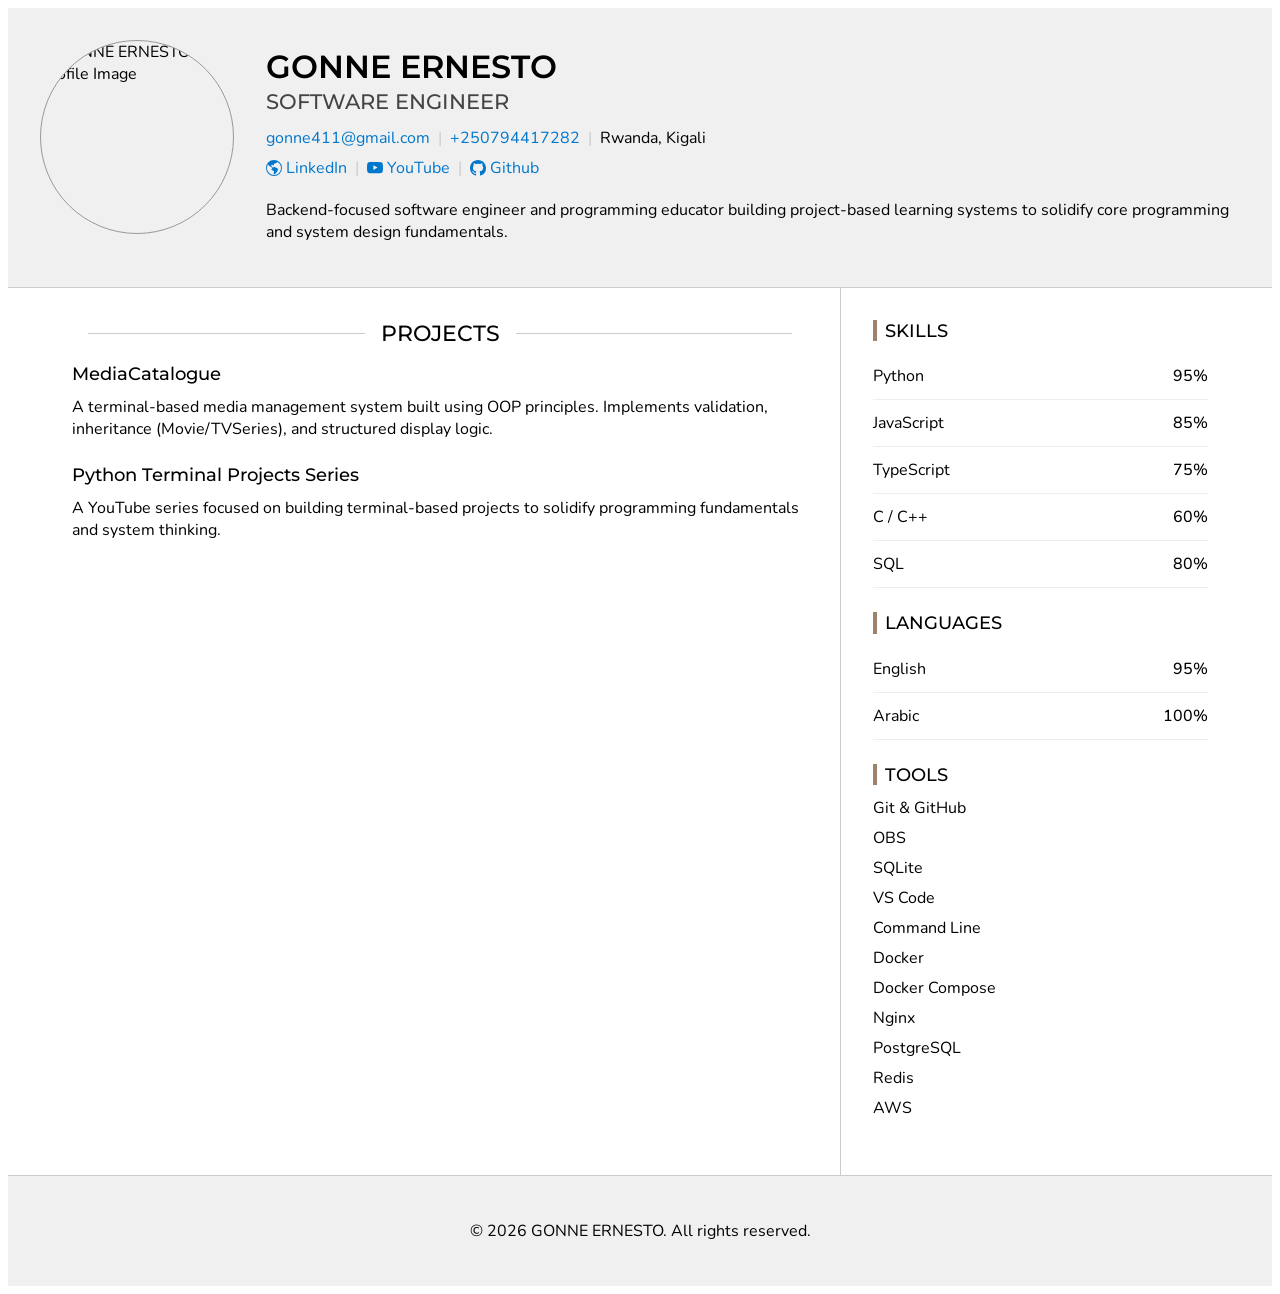
==== index.html @ 053f4af4 "did modification in html pages, json and css page" ====
<!DOCTYPE html>
<html lang="en">
  <head>
    <meta charset="utf-8">
    <meta name="viewport" content="width=device-width, initial-scale=1">

    <!-- Site Info -->
    <title>GONNE ERNESTO - Portfolio</title>
    <meta name="description" content="GONNE ERNESTO - Backend-focused software engineer and programming educator building project-based learning systems to solidify core programming and system design fundamentals.">
    <meta name="author" content="GONNE ERNESTO">

    <!-- Open Graph Tags: The title of the page for social media sharing. It can match the title tag or be more descriptive. -->
    <meta property="og:title" content="GONNE ERNESTO">

    <!-- Open Graph Tags: Typically set to "website" for static sites or "article" for content-heavy pages. -->
    <meta property="og:type" content="website">

    <!-- Open Graph Tags: The URL of the page, used to ensure link previews resolve to the correct page. -->
    <meta property="og:url" content="127.0.0.1:5500/index.html">

    <!-- Open Graph Tags: URL of an image that represents the page. Useful for link previews. -->
    <meta property="og:image" content="127.0.0.1:5500/portfolio_media/profile.jpg">

    <!-- Open Graph Tags: Provides an alternative text for the image to improve accessibility. -->
    <meta property="og:image:alt" content="GONNE ERNESTO Profile Image">

    <!-- Preconnect for Google Fonts -->
    <link rel="preconnect" href="https://fonts.googleapis.com">
    <link rel="preconnect" href="https://fonts.gstatic.com" crossorigin>

    <!-- Custom Font -->
    <link href="https://fonts.googleapis.com/css2?family=Montserrat:ital,wght@0,100..900;1,100..900&family=Nunito:ital,wght@0,200..1000;1,200..1000&display=swap"
          rel="stylesheet">

    <!-- Stylesheet -->
    <link rel="stylesheet" href="css/modern_normalize.css" />
    <link rel="stylesheet" href="css/html5bp.css">
    <link rel="stylesheet" href="css/main.css">

    <!-- Set a theme color that matches your website's primary color -->
    <meta name="theme-color" content="#fafafa">

    <!-- Favicon for all browsers -->
    <link rel="icon" href="/favicon.ico" sizes="any">
    <link rel="icon" href="/icon.svg" type="image/svg+xml">

    <!-- Apple touch icon for iOS devices -->
    <link rel="apple-touch-icon" sizes="180x180" href="/icon.png">

    <!-- Web app manifest for Progressive Web Apps -->
    <link rel="manifest" href="/site.webmanifest">

    <!-- Content Security Policy: Uncomment to enhance security by restricting where content can be loaded from (useful for preventing certain attacks like XSS). Update if adding external sources (e.g., Google Fonts, Bootstrap CDN, analytics, etc). -->
    <!-- <meta http-equiv="Content-Security-Policy" content=" default-src 'self'; script-src 'self' code.jquery.com; style-src 'self' fonts.googleapis.com; font-src fonts.gstatic.com; img-src 'self' images.examplecdn.com; "> -->
  </head>

  <body>
    <header class="page-header">
      <div class="container">
        <div class="header-top flex-responsive">

            <img class="header-image"
                  width="256"
                  height="256"
                  src="portfolio_media/profile.jpg"
                  alt="GONNE ERNESTO Profile Image" />

          <div class="header-info">
            <h1>GONNE ERNESTO</h1>
            <h2 class="header-label">Software Engineer</h2>

              <address>
                <ul class="inline-list flex-responsive">

                    <li>
                      <a href="mailto:gonne411@gmail.com">gonne411@gmail.com</a>
                    </li>


                    <li>
                      <a href="tel:++250794417282">+250794417282</a>
                    </li>

                  <li>Rwanda, Kigali</li>
                </ul>
              </address>


              <ul class="inline-list flex-responsive">

                  <li>
                    <a href="https://www.linkedin.com/in/gonne-ernesto-b78462322/"
                      rel="noopener noreferrer"
                      aria-label="LinkedIn"
                      class="link-with-icon">
                      <svg aria-hidden="true"
    xmlns="http://www.w3.org/2000/svg"
    role="img"
    width="16"
    height="16"
    fill="currentColor"
    class="bi bi-globe-americas"
    viewBox="0 0 16 16">
  <path d="M8 0a8 8 0 1 0 0 16A8 8 0 0 0 8 0M2.04 4.326c.325 1.329 2.532 2.54 3.717 3.19.48.263.793.434.743.484q-.121.12-.242.234c-.416.396-.787.749-.758 1.266.035.634.618.824 1.214 1.017.577.188 1.168.38 1.286.983.082.417-.075.988-.22 1.52-.215.782-.406 1.48.22 1.48 1.5-.5 3.798-3.186 4-5 .138-1.243-2-2-3.5-2.5-.478-.16-.755.081-.99.284-.172.15-.322.279-.51.216-.445-.148-2.5-2-1.5-2.5.78-.39.952-.171 1.227.182.078.099.163.208.273.318.609.304.662-.132.723-.633.039-.322.081-.671.277-.867.434-.434 1.265-.791 2.028-1.12.712-.306 1.365-.587 1.579-.88A7 7 0 1 1 2.04 4.327Z" />
</svg>

                      LinkedIn
                    </a>
                  </li>

                  <li>
                    <a href="https://www.youtube.com/@valhalla100BC"
                      rel="noopener noreferrer"
                      aria-label="YouTube"
                      class="link-with-icon">
                      <svg aria-hidden="true"
    xmlns="http://www.w3.org/2000/svg"
    role="img"
    width="16"
    height="16"
    fill="currentColor"
    class="bi bi-youtube"
    viewBox="0 0 16 16">
  <path d="M8.051 1.999h.089c.822.003 4.987.033 6.11.335a2.01 2.01 0 0 1 1.415 1.42c.101.38.172.883.22 1.402l.01.104.022.26.008.104c.065.914.073 1.77.074 1.957v.075c-.001.194-.01 1.108-.082 2.06l-.008.105-.009.104c-.05.572-.124 1.14-.235 1.558a2.01 2.01 0 0 1-1.415 1.42c-1.16.312-5.569.334-6.18.335h-.142c-.309 0-1.587-.006-2.927-.052l-.17-.006-.087-.004-.171-.007-.171-.007c-1.11-.049-2.167-.128-2.654-.26a2.01 2.01 0 0 1-1.415-1.419c-.111-.417-.185-.986-.235-1.558L.09 9.82l-.008-.104A31 31 0 0 1 0 7.68v-.123c.002-.215.01-.958.064-1.778l.007-.103.003-.052.008-.104.022-.26.01-.104c.048-.519.119-1.023.22-1.402a2.01 2.01 0 0 1 1.415-1.42c.487-.13 1.544-.21 2.654-.26l.17-.007.172-.006.086-.003.171-.007A100 100 0 0 1 7.858 2zM6.4 5.209v4.818l4.157-2.408z" />
</svg>

                      YouTube
                    </a>
                  </li>

                  <li>
                    <a href="https://github.com/GONNE-2004"
                      rel="noopener noreferrer"
                      aria-label="Github"
                      class="link-with-icon">
                      <svg aria-hidden="true"
      xmlns="http://www.w3.org/2000/svg"
      role="img"
      width="16"
      height="16"
      fill="currentColor"
      class="bi bi-github"
      viewBox="0 0 16 16">
  <path d="M8 0C3.58 0 0 3.58 0 8c0 3.54 2.29 6.53 5.47 7.59.4.07.55-.17.55-.38 0-.19-.01-.82-.01-1.49-2.01.37-2.53-.49-2.69-.94-.09-.23-.48-.94-.82-1.13-.28-.15-.68-.52-.01-.53.63-.01 1.08.58 1.23.82.72 1.21 1.87.87 2.33.66.07-.52.28-.87.51-1.07-1.78-.2-3.64-.89-3.64-3.95 0-.87.31-1.59.82-2.15-.08-.2-.36-1.02.08-2.12 0 0 .67-.21 2.2.82.64-.18 1.32-.27 2-.27s1.36.09 2 .27c1.53-1.04 2.2-.82 2.2-.82.44 1.1.16 1.92.08 2.12.51.56.82 1.27.82 2.15 0 3.07-1.87 3.75-3.65 3.95.29.25.54.73.54 1.48 0 1.07-.01 1.93-.01 2.2 0 .21.15.46.55.38A8.01 8.01 0 0 0 16 8c0-4.42-3.58-8-8-8" />
</svg>

                      Github
                    </a>
                  </li>

              </ul>

            <p class="header-summary">Backend-focused software engineer and programming educator building project-based learning systems to solidify core programming and system design fundamentals.</p>
          </div>
        </div>
      </div>
    </header>

    <div class="page-content">
      <div class="container">
        <main>



            <section>
              <h2 class="section-heading">Projects</h2>

                <section>
                  <h3>

                      MediaCatalogue

                  </h3>
                  <p>A terminal-based media management system built using OOP principles. Implements validation, inheritance (Movie/TVSeries), and structured display logic.</p>


                </section>

                <section>
                  <h3>

                      Python Terminal Projects Series

                  </h3>
                  <p>A YouTube series focused on building terminal-based projects to solidify programming fundamentals and system thinking.</p>


                </section>

            </section>





        </main>

        <!-- Sidebar Section -->
        <aside>



            <section>
              <h2 class="section-heading">Skills</h2>
              <table class="skill-table">
                <tbody>

                    <tr>
                      <td>Python</td>
                      <td class="proficiency">95%</td>
                    </tr>

                    <tr>
                      <td>JavaScript</td>
                      <td class="proficiency">85%</td>
                    </tr>

                    <tr>
                      <td>TypeScript</td>
                      <td class="proficiency">75%</td>
                    </tr>

                    <tr>
                      <td>C / C++</td>
                      <td class="proficiency">60%</td>
                    </tr>

                    <tr>
                      <td>SQL</td>
                      <td class="proficiency">80%</td>
                    </tr>

                </tbody>
              </table>
            </section>



            <section>
              <h2 class="section-heading">Languages</h2>
              <table class="skill-table">
                <tbody>

                    <tr>
                      <td>English</td>
                      <td class="proficiency">95%</td>
                    </tr>

                    <tr>
                      <td>Arabic</td>
                      <td class="proficiency">100%</td>
                    </tr>

                </tbody>
              </table>
            </section>



            <section>
              <h2 class="section-heading">Tools</h2>
              <ul class="unstyled-list">

                  <li>Git &amp; GitHub</li>

                  <li>OBS</li>

                  <li>SQLite</li>

                  <li>VS Code</li>

                  <li>Command Line</li>

                  <li>Docker</li>

                  <li>Docker Compose</li>

                  <li>Nginx</li>

                  <li>PostgreSQL</li>

                  <li>Redis</li>

                  <li>AWS</li>

              </ul>
            </section>



        </aside>
      </div>
    </div>

    <footer class="page-footer">
      <div class="container">
        <p>© 2026 GONNE ERNESTO. All rights reserved.</p>
      </div>
    </footer>

    <script src="js/app.js"></script>
  </body>
</html>
---- css/main.css ----
:root {
  --link-color: #0077cc;
  --link-color-hover: #00487c;
  --header-footer-bg-color: #f0f0f0;
  --aside-accent-color: #9d836b;
  --skill-bar-fill-color: #f3e4c6;
  --blockquote-bg-color: #f7fafc;
  --blockquote-accent-color: #4a5568;
  --blockquote-text-color: #4a5568;
  --spacing-inline: 0.5rem;
}

/* Base Styles */
body {
  font-family: "Nunito", "Segoe UI", "Helvetica Neue", Helvetica, Arial,
    sans-serif;
  font-weight: 400;
  display: grid;
  grid-template-rows: auto 1fr auto;
  min-height: 100vh;
}

h1,
h2,
h3,
h4,
h5,
h6 {
  margin: 0;
  font-family: "Montserrat", "Segoe UI", "Helvetica Neue", Helvetica, Arial,
    sans-serif;
  font-weight: 400;
  line-height: 1.2;
}

h1 {
  font-size: 2rem;
  font-weight: 600;
  text-transform: uppercase;
}

h2 {
  font-size: 1.4rem;
  font-weight: 500;
  text-transform: uppercase;
}

h3 {
  font-size: 1.1rem;
  font-weight: 500;
}

h4 {
  font-size: 1rem;
  font-weight: 500;
}

h5 {
  font-size: 1rem;
  font-weight: 500;
}

h6 {
  font-size: 1rem;
  font-weight: 500;
}

p {
  margin: 0.75rem 0;
}

a {
  color: var(--link-color) !important;
  text-decoration: none;
}

a:hover {
  color: var(--link-color-hover);
  text-decoration: underline;
}

address {
  font-style: normal;
}

figure,
ul {
  margin: 0;
  padding: 0;
}

header,
main,
aside,
footer {
  padding: 2rem;
}

header {
  padding-bottom: 0.5rem;
}

aside {
  border-top: 1px solid #ccc;
}

footer {
  text-align: center;
}

section {
  margin-bottom: 1.5rem;
}

/* Utility */
.block {
  display: block;
  margin: 0.25rem 0;
}

.flex-responsive {
  display: flex;
  flex-direction: column;
  align-items: center;
  text-align: center;
}

/* Main Layout */
.container {
  width: 100%;
  max-width: 1200px;
  margin: 0 auto;
}

.page-content .container {
  display: grid;
  grid-template-columns: 1fr;
}

.page-header,
.page-footer {
  background: var(--header-footer-bg-color);
}

.page-header {
  border-bottom: 1px solid #ccc;
}

.page-header .container {
  display: flex;
  flex-direction: column;
}

.header-top {
  gap: 1rem;
}

.header-image {
  width: 100%;
  max-width: 256px;
  aspect-ratio: 1 / 1;
  border-radius: 50%;
  object-fit: cover;
  border: 1px solid #999;
}

.header-info ul {
  margin: 1rem 0;
}

.link-with-icon {
  display: flex;
  align-items: center;
  gap: 0.25rem;
}

.header-label {
  font-size: 1.3rem;
  color: #444;
  margin-top: 0.2rem;
  margin-bottom: 0.8rem;
}

.header-summary {
  margin: 1.25rem 0;
}

.page-footer {
  border-top: 1px solid #ccc;
}

.section-heading {
  display: flex;
  align-items: center;
  text-align: center;
  margin-bottom: 1rem;
}

.section-heading::before,
.section-heading::after {
  content: "";
  flex: 1;
  border-bottom: 1px solid #ccc;
  margin: 0 1rem;
}

aside .section-heading {
  align-items: flex-start;
  text-align: left;
  border-left: 4px solid var(--aside-accent-color);
  padding-left: 0.5rem;
  margin-bottom: 0.75rem;
}

aside .section-heading::before,
aside .section-heading::after {
  content: none;
}

.section-label {
  font-size: 0.9rem;
  color: #444;
  margin-top: 0.25rem;
  margin-bottom: 0.5rem;
}

/* Images */
img {
  max-width: 100%;
  height: auto;
}

.gallery {
  display: grid;
  gap: 1rem;
  justify-items: center;
  margin: 0.5rem 0;
}

.main-gallery {
  grid-template-columns: 1fr;
}

.side-gallery {
  grid-template-columns: 1fr;
}

figcaption {
  text-align: center;
  color: #666;
  font-size: 0.9rem;
  margin-top: 0.5rem;
  font-style: italic;
}

/* Lists */
main ul,
aside ul {
  list-style-type: disc;
  list-style-position: inside;
  padding-left: 0;
  margin: 0.75rem 0;
}

main li,
aside li {
  margin-bottom: 0.5rem;
}

.unstyled-list {
  list-style: none;
}

.unstyled-list.two-column {
  display: grid;
  grid-template-columns: 1fr 1fr;
  gap: 1rem 2rem;
}

.skill-table {
  width: 100%;
  border-collapse: collapse;
  margin-bottom: 1rem;
}

.skill-table tr {
  display: flex;
  justify-content: space-between;
  padding: 0.5rem 0;
  border-bottom: 1px solid #eee;
}

.skill-table td {
  padding: 0.25rem 0;
}

.skill-table td.proficiency {
  text-align: right;
  font-weight: 500;
}

.inline-list {
  list-style: none;
  gap: 0.25rem;
}

.inline-list li {
  display: flex; /* This is for HTML Whitespace Issues */
}

/* Skillbars */
.skill-bar {
  width: 100%;
  height: 1.5rem;
  margin-top: 0.25rem;
  margin-bottom: 1rem;
  background: #eee;
  border: 1px solid #848484;
  border-radius: 2px;
  overflow: hidden;
}

.skill-bar-fill {
  height: 100%;
  background: var(--skill-bar-fill-color) !important;
  border-right: 1px solid #848484;
  border-radius: 2px;
  display: flex;
  align-items: center;
  padding-left: 0.5rem;
}

.skill-bar-label {
  color: #333;
  font-size: 0.9rem;
  white-space: nowrap;
}

.w-0 {
  width: 0%;
}

.w-10 {
  width: 10%;
}

.w-20 {
  width: 20%;
}

.w-25 {
  width: 25%;
}

.w-30 {
  width: 30%;
}

.w-40 {
  width: 40%;
}

.w-50 {
  width: 50%;
}

.w-60 {
  width: 60%;
}

.w-70 {
  width: 70%;
}

.w-75 {
  width: 75%;
}

.w-80 {
  width: 80%;
}

.w-90 {
  width: 90%;
}

.w-100 {
  width: 100%;
  border-right: none;
}

/* Blockquotes */
blockquote {
  margin: 1rem 2rem;
  padding: 1.5rem 2rem;
  background-color: var(--blockquote-bg-color);
  border-left: 4px solid var(--blockquote-accent-color);
  font-style: italic;
  color: var(--blockquote-text-color);
  line-height: 1.6;
  border-radius: 0 4px 4px 0;
  box-shadow: 0 1px 3px rgba(0, 0, 0, 0.1);
}

@media (min-width: 37.5rem) {
  .main-gallery {
    grid-template-columns: repeat(3, 1fr);
  }

  .side-gallery {
    grid-template-columns: repeat(2, 1fr);
  }
}

@media (min-width: 48rem) {
  aside {
    border-top: none;
    border-left: 1px solid #ccc;
  }

  aside h1 {
    font-size: 1.4rem;
  }

  aside h2 {
    font-size: 1.1rem;
  }

  aside h3 {
    font-size: 1rem;
  }

  aside h4 {
    font-size: 1rem;
  }

  aside h5 {
    font-size: 1rem;
  }

  aside h6 {
    font-size: 1rem;
  }

  header {
    padding-bottom: 1.5rem;
  }

  .flex-responsive {
    flex-direction: row;
    align-items: flex-start;
    text-align: left;
  }

  .page-content .container {
    grid-template-columns: 2fr 1fr;
  }

  .header-top {
    gap: 2rem;
  }

  .header-image {
    max-width: 192px;
  }

  .header-info {
    margin-top: 0.5rem;
  }

  .page-header ul {
    margin: 0.5rem 0;
  }

  .inline-list {
    gap: var(--spacing-inline);
  }

  .inline-list li:not(:last-child)::after {
    content: "|";
    margin-left: var(--spacing-inline);
    color: #ccc;
  }

  .side-gallery {
    grid-template-columns: 1fr;
  }
}

@media print {
  .skill-bar-label {
    background: transparent !important;
    background-color: transparent !important;
    mix-blend-mode: darken;
  }

  body {
    -webkit-print-color-adjust: exact !important;
    print-color-adjust: exact !important;
  }
}
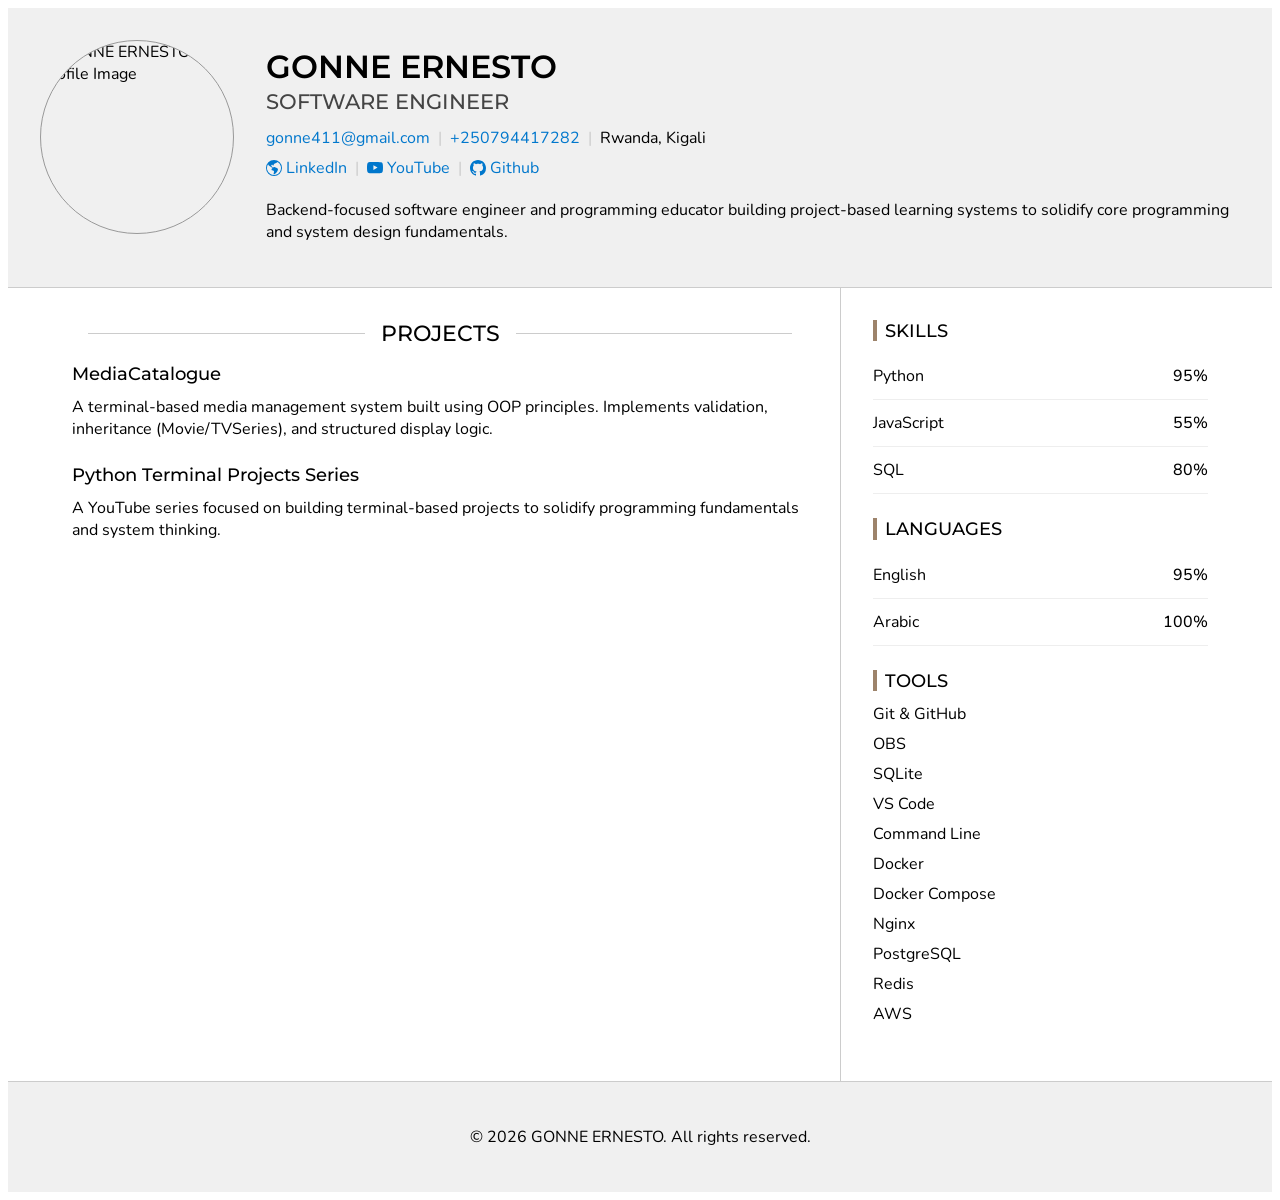
==== commit ccf1ff08: "did some changes in index.html" ====
--- a/index.html
+++ b/index.html
@@ -58,98 +58,98 @@
     <header class="page-header">
       <div class="container">
         <div class="header-top flex-responsive">
-
+          
             <img class="header-image"
-                  width="256"
-                  height="256"
-                  src="portfolio_media/profile.jpg"
-                  alt="GONNE ERNESTO Profile Image" />
-
+                width="256"
+                height="256"
+                src="portfolio_media/profile.jpg"
+                alt="GONNE ERNESTO Profile Image" />
+          
           <div class="header-info">
             <h1>GONNE ERNESTO</h1>
             <h2 class="header-label">Software Engineer</h2>
-
+            
               <address>
                 <ul class="inline-list flex-responsive">
-
+                  
                     <li>
                       <a href="mailto:gonne411@gmail.com">gonne411@gmail.com</a>
                     </li>
-
-
+                  
+                  
                     <li>
                       <a href="tel:++250794417282">+250794417282</a>
                     </li>
-
+                  
                   <li>Rwanda, Kigali</li>
                 </ul>
               </address>
-
-
+            
+            
               <ul class="inline-list flex-responsive">
-
+                
                   <li>
                     <a href="https://www.linkedin.com/in/gonne-ernesto-b78462322/"
                       rel="noopener noreferrer"
                       aria-label="LinkedIn"
                       class="link-with-icon">
                       <svg aria-hidden="true"
-    xmlns="http://www.w3.org/2000/svg"
-    role="img"
-    width="16"
-    height="16"
-    fill="currentColor"
-    class="bi bi-globe-americas"
-    viewBox="0 0 16 16">
+     xmlns="http://www.w3.org/2000/svg"
+     role="img"
+     width="16"
+     height="16"
+     fill="currentColor"
+     class="bi bi-globe-americas"
+     viewBox="0 0 16 16">
   <path d="M8 0a8 8 0 1 0 0 16A8 8 0 0 0 8 0M2.04 4.326c.325 1.329 2.532 2.54 3.717 3.19.48.263.793.434.743.484q-.121.12-.242.234c-.416.396-.787.749-.758 1.266.035.634.618.824 1.214 1.017.577.188 1.168.38 1.286.983.082.417-.075.988-.22 1.52-.215.782-.406 1.48.22 1.48 1.5-.5 3.798-3.186 4-5 .138-1.243-2-2-3.5-2.5-.478-.16-.755.081-.99.284-.172.15-.322.279-.51.216-.445-.148-2.5-2-1.5-2.5.78-.39.952-.171 1.227.182.078.099.163.208.273.318.609.304.662-.132.723-.633.039-.322.081-.671.277-.867.434-.434 1.265-.791 2.028-1.12.712-.306 1.365-.587 1.579-.88A7 7 0 1 1 2.04 4.327Z" />
 </svg>
 
                       LinkedIn
                     </a>
                   </li>
-
+                
                   <li>
                     <a href="https://www.youtube.com/@valhalla100BC"
                       rel="noopener noreferrer"
                       aria-label="YouTube"
                       class="link-with-icon">
                       <svg aria-hidden="true"
-    xmlns="http://www.w3.org/2000/svg"
-    role="img"
-    width="16"
-    height="16"
-    fill="currentColor"
-    class="bi bi-youtube"
-    viewBox="0 0 16 16">
+     xmlns="http://www.w3.org/2000/svg"
+     role="img"
+     width="16"
+     height="16"
+     fill="currentColor"
+     class="bi bi-youtube"
+     viewBox="0 0 16 16">
   <path d="M8.051 1.999h.089c.822.003 4.987.033 6.11.335a2.01 2.01 0 0 1 1.415 1.42c.101.38.172.883.22 1.402l.01.104.022.26.008.104c.065.914.073 1.77.074 1.957v.075c-.001.194-.01 1.108-.082 2.06l-.008.105-.009.104c-.05.572-.124 1.14-.235 1.558a2.01 2.01 0 0 1-1.415 1.42c-1.16.312-5.569.334-6.18.335h-.142c-.309 0-1.587-.006-2.927-.052l-.17-.006-.087-.004-.171-.007-.171-.007c-1.11-.049-2.167-.128-2.654-.26a2.01 2.01 0 0 1-1.415-1.419c-.111-.417-.185-.986-.235-1.558L.09 9.82l-.008-.104A31 31 0 0 1 0 7.68v-.123c.002-.215.01-.958.064-1.778l.007-.103.003-.052.008-.104.022-.26.01-.104c.048-.519.119-1.023.22-1.402a2.01 2.01 0 0 1 1.415-1.42c.487-.13 1.544-.21 2.654-.26l.17-.007.172-.006.086-.003.171-.007A100 100 0 0 1 7.858 2zM6.4 5.209v4.818l4.157-2.408z" />
 </svg>
 
                       YouTube
                     </a>
                   </li>
-
+                
                   <li>
                     <a href="https://github.com/GONNE-2004"
                       rel="noopener noreferrer"
                       aria-label="Github"
                       class="link-with-icon">
                       <svg aria-hidden="true"
-      xmlns="http://www.w3.org/2000/svg"
-      role="img"
-      width="16"
-      height="16"
-      fill="currentColor"
-      class="bi bi-github"
-      viewBox="0 0 16 16">
+     xmlns="http://www.w3.org/2000/svg"
+     role="img"
+     width="16"
+     height="16"
+     fill="currentColor"
+     class="bi bi-github"
+     viewBox="0 0 16 16">
   <path d="M8 0C3.58 0 0 3.58 0 8c0 3.54 2.29 6.53 5.47 7.59.4.07.55-.17.55-.38 0-.19-.01-.82-.01-1.49-2.01.37-2.53-.49-2.69-.94-.09-.23-.48-.94-.82-1.13-.28-.15-.68-.52-.01-.53.63-.01 1.08.58 1.23.82.72 1.21 1.87.87 2.33.66.07-.52.28-.87.51-1.07-1.78-.2-3.64-.89-3.64-3.95 0-.87.31-1.59.82-2.15-.08-.2-.36-1.02.08-2.12 0 0 .67-.21 2.2.82.64-.18 1.32-.27 2-.27s1.36.09 2 .27c1.53-1.04 2.2-.82 2.2-.82.44 1.1.16 1.92.08 2.12.51.56.82 1.27.82 2.15 0 3.07-1.87 3.75-3.65 3.95.29.25.54.73.54 1.48 0 1.07-.01 1.93-.01 2.2 0 .21.15.46.55.38A8.01 8.01 0 0 0 16 8c0-4.42-3.58-8-8-8" />
 </svg>
 
                       Github
                     </a>
                   </li>
-
+                
               </ul>
-
+            
             <p class="header-summary">Backend-focused software engineer and programming educator building project-based learning systems to solidify core programming and system design fundamentals.</p>
           </div>
         </div>
@@ -159,135 +159,125 @@
     <div class="page-content">
       <div class="container">
         <main>
-
-
-
+          
+
+          
             <section>
               <h2 class="section-heading">Projects</h2>
-
+              
                 <section>
                   <h3>
-
+                    
                       MediaCatalogue
-
+                    
                   </h3>
                   <p>A terminal-based media management system built using OOP principles. Implements validation, inheritance (Movie/TVSeries), and structured display logic.</p>
-
-
+                  
+                  
                 </section>
-
+              
                 <section>
                   <h3>
-
+                    
                       Python Terminal Projects Series
-
+                    
                   </h3>
                   <p>A YouTube series focused on building terminal-based projects to solidify programming fundamentals and system thinking.</p>
-
-
+                  
+                  
                 </section>
-
-            </section>
-
-
-
-
-
+              
+            </section>
+          
+
+          
+
+          
         </main>
 
         <!-- Sidebar Section -->
         <aside>
-
-
-
+          
+
+          
             <section>
               <h2 class="section-heading">Skills</h2>
               <table class="skill-table">
                 <tbody>
-
+                  
                     <tr>
                       <td>Python</td>
                       <td class="proficiency">95%</td>
                     </tr>
-
+                  
                     <tr>
                       <td>JavaScript</td>
-                      <td class="proficiency">85%</td>
-                    </tr>
-
-                    <tr>
-                      <td>TypeScript</td>
-                      <td class="proficiency">75%</td>
-                    </tr>
-
-                    <tr>
-                      <td>C / C++</td>
-                      <td class="proficiency">60%</td>
-                    </tr>
-
+                      <td class="proficiency">55%</td>
+                    </tr>
+                  
                     <tr>
                       <td>SQL</td>
                       <td class="proficiency">80%</td>
                     </tr>
-
+                  
                 </tbody>
               </table>
             </section>
-
-
-
+          
+
+          
             <section>
               <h2 class="section-heading">Languages</h2>
               <table class="skill-table">
                 <tbody>
-
+                  
                     <tr>
                       <td>English</td>
                       <td class="proficiency">95%</td>
                     </tr>
-
+                  
                     <tr>
                       <td>Arabic</td>
                       <td class="proficiency">100%</td>
                     </tr>
-
+                  
                 </tbody>
               </table>
             </section>
-
-
-
+          
+
+          
             <section>
               <h2 class="section-heading">Tools</h2>
               <ul class="unstyled-list">
-
+                
                   <li>Git &amp; GitHub</li>
-
+                
                   <li>OBS</li>
-
+                
                   <li>SQLite</li>
-
+                
                   <li>VS Code</li>
-
+                
                   <li>Command Line</li>
-
+                
                   <li>Docker</li>
-
+                
                   <li>Docker Compose</li>
-
+                
                   <li>Nginx</li>
-
+                
                   <li>PostgreSQL</li>
-
+                
                   <li>Redis</li>
-
+                
                   <li>AWS</li>
-
+                
               </ul>
             </section>
-
-
-
+          
+
+          
         </aside>
       </div>
     </div>
